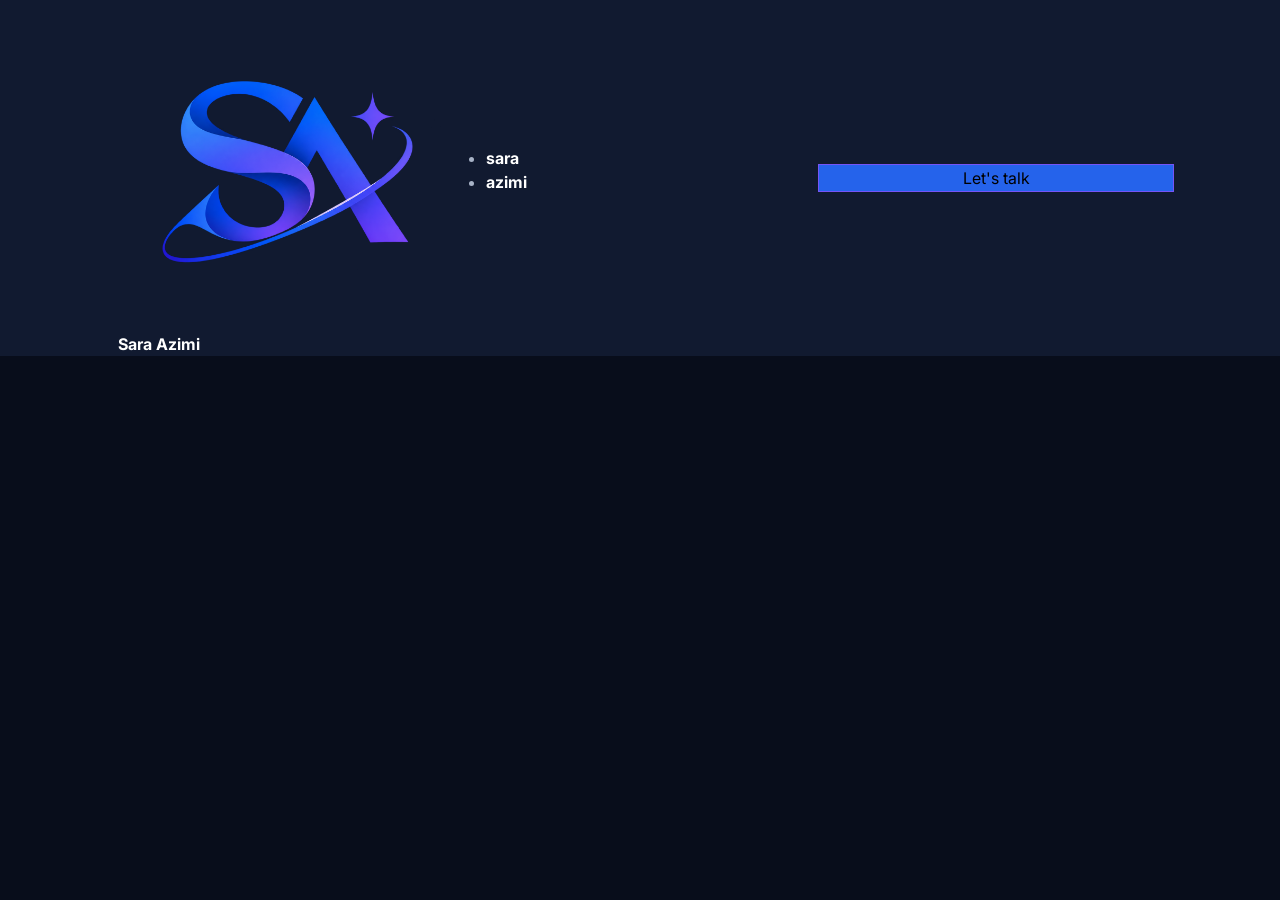
==== index.html @ 351f2549 "adding header to index for test" ====
<!DOCTYPE html>
<html lang="en">
<head>
    <meta charset="UTF-8">
    <meta name="viewport" content="width=device-width, initial-scale=1.0">
    <title>portfolio of sara azimi</title>
    <link rel="icon" type="image/png" href="assets/images/profile/sara-logo.png">
    <!-- font awesome -->
    <link
    rel="stylesheet"
    href="https://cdnjs.cloudflare.com/ajax/libs/font-awesome/6.7.2/css/all.min.css"
    >
    <!-- Bootstrap -->
    <link
    href="https://cdn.jsdelivr.net/npm/bootstrap@5.3.9/dist/css/bootstrap.min.css"
    rel="stylesheet">
     <!-- main css -->
    <link rel="stylesheet" href="assets/css/main-style.css">
     <!-- components css -->
    <link rel="stylesheet" href="assets/css/header.css">
</head>
<body>
    <div id="header"></div>



    

    <script src="https://cdn.jsdelivr.net/npm/bootstrap@5.3.9/dist/js/bootstrap.bundle.min.js"></script>
    <script src="assets/js/main.js"></script>
</body>
</html>
---- assets/css/main-style.css ----
/* Font Family */
@font-face {
    font-family: 'Inter-Regular';
    src: url('../fonts/Inter_18pt-Regular.woff2') format('woff2');
    font-weight: 400;
    font-style: normal;
}

@font-face {
    font-family: 'Inter-Medium';
    src: url('../fonts/Inter_18pt-Medium.woff2') format('woff2');
    font-weight: 500;
    font-style: normal;
}

@font-face {
    font-family: 'Inter-Bold';
    src: url('../fonts/Inter_18pt-Bold.woff2') format('woff2');
    font-weight: 700;
    font-style: normal;
}
@font-face {
    font-family: 'Inter-XBold';
    src: url('../fonts/Inter_18pt-ExtraBold.woff2') format('woff2');
    font-weight: 700;
    font-style: normal;
}


/* themes colors variables */
:root {

    /* Background Colors */
    --bg-primary: #080D1B;
    --bg-secondary: #111A30;
    --bg-card: #16213A;

    /* Text Colors */
    --text-primary: #FFFFFF;
    --text-secondary: #A8B3C7;

    /* Accent Colors */
    --color-primary: #2563EB;
    --color-secondary: #7654F6;

    /* Border */
    --border-color: #26334D;
}
[data-theme="light"] {

    /* Background Colors */
    --bg-primary: #FFFFFF;
    --bg-secondary:#dfdfdf;
    --bg-card: #2ff5eb;

    /* Text Colors */
    --text-primary: #111827;
    --text-secondary: #64748B;

    /* Accent Colors */
    --color-primary: #2563EB;
    --color-secondary: #50bdfc;

    /* Border */
    --border-color: #E2E8F0;
    /* Effects */
    --transition-default: 0.5s ease;
    --border-radius: 12px;
}

/* Common Styles */
*{
    box-sizing: border-box;
}
body {
    background-color: var(--bg-primary);
    color: var(--text-secondary);
    font-family: 'Inter-Regular', sans-serif;
    font-size: 16px;
}
h1, h2, h3, h4, h5, h6,
strong,span, b {
    font-family: 'Inter-Bold', sans-serif;
    color: var(--text-primary);
}
.card {
    background-color: var(--bg-card);
    border: 1px solid var(--border-color);
}

p {
    color: var(--text-secondary);
    line-height: 1.7;
}
a {
    text-decoration: none;
}
.bg-pr{
    background-color: var(--bg-primary);
}
.bg-sec{
     background-color: var(--bg-secondary);
      
}
.btn-main {
    background-color: var(--color-primary);
    border: 1px solid var(--color-secondary);
    border-radius: var(--border-radius);
}
.font-mid{
        font-family: 'Inter-Medium', sans-serif;
}
img {
    max-width: 100%;
    height: auto;
}
button,
input,
textarea,
select {
    font: inherit;
}
::selection {
    background-color: var(--color-primary);
    color: #FFFFFF;
}

:focus-visible ,:focus {
    outline: 2px solid var(--color-primary);
    outline-offset: 3px;
}
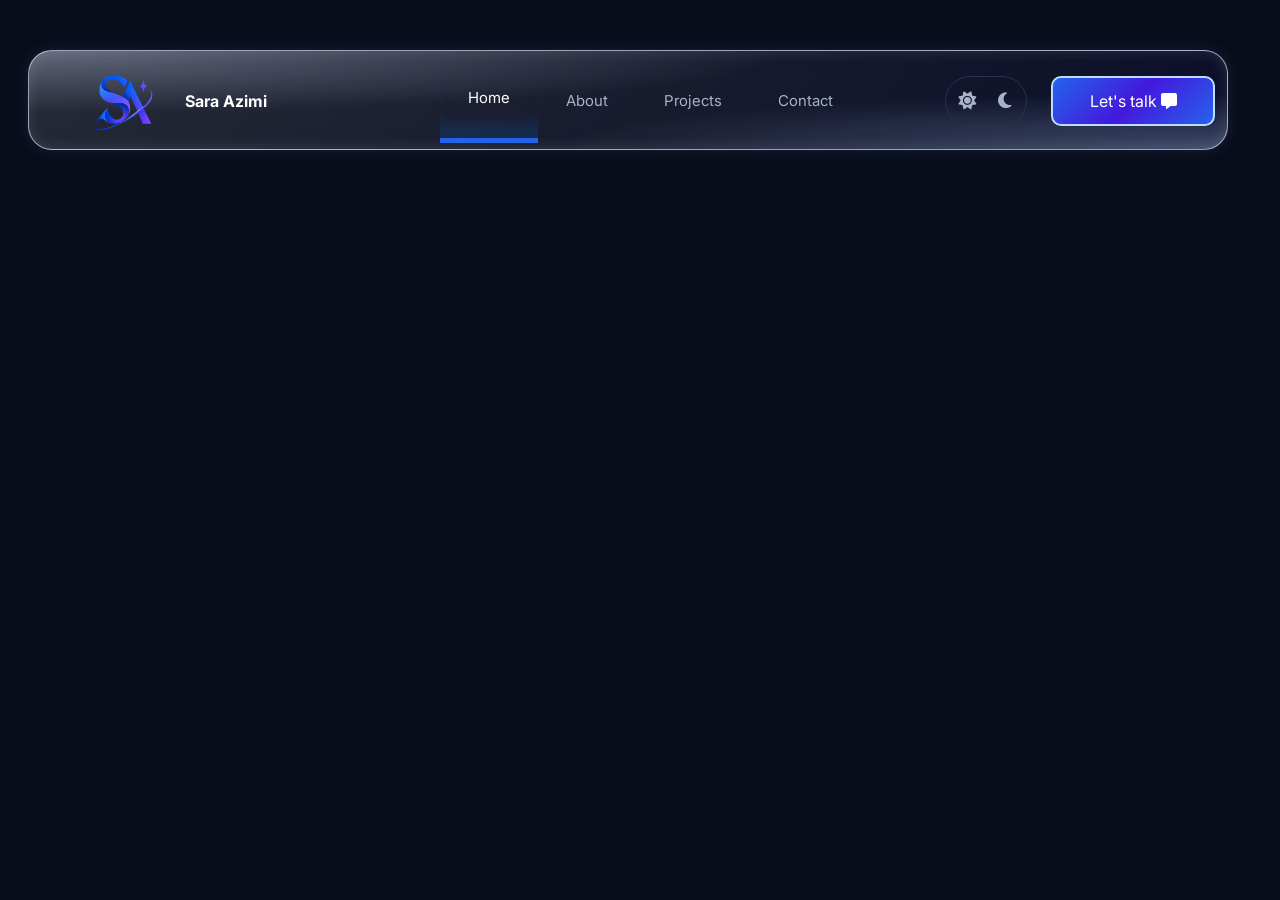
==== commit dd9308b4: "add style for header in larg manitors" ====
--- a/index.html
+++ b/index.html
@@ -1,32 +1,33 @@
-<!DOCTYPE html>
+<!doctype html>
 <html lang="en">
-<head>
-    <meta charset="UTF-8">
-    <meta name="viewport" content="width=device-width, initial-scale=1.0">
+  <head>
+    <meta charset="UTF-8" />
+    <meta name="viewport" content="width=device-width, initial-scale=1.0" />
     <title>portfolio of sara azimi</title>
-    <link rel="icon" type="image/png" href="assets/images/profile/sara-logo.png">
+    <link
+      rel="icon"
+      type="image/png"
+      href="./assets/images/profile/sara-logo.png"
+    />
     <!-- font awesome -->
     <link
-    rel="stylesheet"
-    href="https://cdnjs.cloudflare.com/ajax/libs/font-awesome/6.7.2/css/all.min.css"
-    >
+      rel="stylesheet"
+      href="https://cdnjs.cloudflare.com/ajax/libs/font-awesome/6.7.2/css/all.min.css"
+    />
     <!-- Bootstrap -->
     <link
-    href="https://cdn.jsdelivr.net/npm/bootstrap@5.3.9/dist/css/bootstrap.min.css"
-    rel="stylesheet">
-     <!-- main css -->
-    <link rel="stylesheet" href="assets/css/main-style.css">
-     <!-- components css -->
-    <link rel="stylesheet" href="assets/css/header.css">
-</head>
-<body>
+      href="https://cdn.jsdelivr.net/npm/bootstrap@5.3.9/dist/css/bootstrap.min.css"
+      rel="stylesheet"
+    />
+    <!-- main css -->
+    <link rel="stylesheet" href="assets/css/main-style.css" />
+    <!-- components css -->
+    <link rel="stylesheet" href="assets/css/header.css" />
+  </head>
+  <body>
     <div id="header"></div>
 
-
-
-    
-
     <script src="https://cdn.jsdelivr.net/npm/bootstrap@5.3.9/dist/js/bootstrap.bundle.min.js"></script>
-    <script src="assets/js/main.js"></script>
-</body>
-</html>+    <script src="assets/js/main.js" defer></script>
+  </body>
+</html>
--- a/assets/css/main-style.css
+++ b/assets/css/main-style.css
@@ -1,131 +1,158 @@
 /* Font Family */
 @font-face {
-    font-family: 'Inter-Regular';
-    src: url('../fonts/Inter_18pt-Regular.woff2') format('woff2');
-    font-weight: 400;
-    font-style: normal;
+  font-family: "Inter-Regular";
+  src: url("../fonts/Inter_18pt-Regular.woff2") format("woff2");
+  font-weight: 400;
+  font-style: normal;
 }
 
 @font-face {
-    font-family: 'Inter-Medium';
-    src: url('../fonts/Inter_18pt-Medium.woff2') format('woff2');
-    font-weight: 500;
-    font-style: normal;
+  font-family: "Inter-Medium";
+  src: url("../fonts/Inter_18pt-Medium.woff2") format("woff2");
+  font-weight: 500;
+  font-style: normal;
 }
 
 @font-face {
-    font-family: 'Inter-Bold';
-    src: url('../fonts/Inter_18pt-Bold.woff2') format('woff2');
-    font-weight: 700;
-    font-style: normal;
+  font-family: "Inter-Bold";
+  src: url("../fonts/Inter_18pt-Bold.woff2") format("woff2");
+  font-weight: 700;
+  font-style: normal;
 }
 @font-face {
-    font-family: 'Inter-XBold';
-    src: url('../fonts/Inter_18pt-ExtraBold.woff2') format('woff2');
-    font-weight: 700;
-    font-style: normal;
+  font-family: "Inter-XBold";
+  src: url("../fonts/Inter_18pt-ExtraBold.woff2") format("woff2");
+  font-weight: 700;
+  font-style: normal;
 }
-
 
 /* themes colors variables */
 :root {
+  /* Background Colors */
+  --bg-primary: #080d1b;
+  --bg-secondary: #111a30;
+  --bg-card: #16213a;
 
-    /* Background Colors */
-    --bg-primary: #080D1B;
-    --bg-secondary: #111A30;
-    --bg-card: #16213A;
+  /* glass colors  */
+  --glass-radial-top: rgba(210, 220, 255, 0.35);
+  --glass-radial-buttem: rgba(180, 210, 255, 0.3);
+  --glass-gradient-one: rgba(255, 255, 255, 0.12);
+  --glass-gradient-two: rgba(20, 20, 80, 0.25);
+  --glass-border: rgba(230, 235, 255, 0.65);
+  --glass-shadow-one: rgba(255, 255, 255, 0.12);
+  --glass-shadow-two: rgba(150, 170, 255, 0.12);
 
-    /* Text Colors */
-    --text-primary: #FFFFFF;
-    --text-secondary: #A8B3C7;
+  /* Text Colors */
+  --text-primary: #ffffff;
+  --text-secondary: #a8b3c7;
 
-    /* Accent Colors */
-    --color-primary: #2563EB;
-    --color-secondary: #7654F6;
+  /* Accent Colors */
+  --color-primary: #2563eb;
+  --color-secondary: #4318dd;
 
-    /* Border */
-    --border-color: #26334D;
+  /* Border */
+  --border-color: #26334d;
+  --border-color-sec: #bcddff;
 }
 [data-theme="light"] {
+  /* Background Colors */
+  --bg-primary: #ffffff;
+  --bg-secondary: #dfdfdf;
+  --bg-card: #2ff5eb;
 
-    /* Background Colors */
-    --bg-primary: #FFFFFF;
-    --bg-secondary:#dfdfdf;
-    --bg-card: #2ff5eb;
+  /* glass colors  */
+  --glass-radial-top: rgba(210, 220, 255, 0.35);
+  --glass-radial-buttem: rgba(180, 210, 255, 0.3);
+  --glass-gradient-one: rgba(255, 255, 255, 0.12);
+  --glass-gradient-two: rgba(20, 20, 80, 0.25);
+  --glass-border: rgba(230, 235, 255, 0.65);
+  --glass-shadow-one: rgba(255, 255, 255, 0.12);
+  --glass-shadow-two: rgba(150, 170, 255, 0.12);
 
-    /* Text Colors */
-    --text-primary: #111827;
-    --text-secondary: #64748B;
+  /* Text Colors */
+  --text-primary: #111827;
+  --text-secondary: #64748b;
 
-    /* Accent Colors */
-    --color-primary: #2563EB;
-    --color-secondary: #50bdfc;
+  /* Accent Colors */
+  --color-primary: #2563eb;
+  --color-secondary: #50bdfc;
 
-    /* Border */
-    --border-color: #E2E8F0;
-    /* Effects */
-    --transition-default: 0.5s ease;
-    --border-radius: 12px;
+  /* Border */
+  --border-color: #e2e8f0;
+  --border-color-sec: #86b1dd;
 }
 
 /* Common Styles */
-*{
-    box-sizing: border-box;
+* {
+  box-sizing: border-box;
 }
 body {
-    background-color: var(--bg-primary);
-    color: var(--text-secondary);
-    font-family: 'Inter-Regular', sans-serif;
-    font-size: 16px;
+  background-color: var(--bg-primary);
+  color: var(--text-secondary);
+  font-family: "Inter-Regular", sans-serif;
+  font-size: 16px;
 }
-h1, h2, h3, h4, h5, h6,
-strong,span, b {
-    font-family: 'Inter-Bold', sans-serif;
-    color: var(--text-primary);
+h1,
+h2,
+h3,
+h4,
+h5,
+h6,
+strong,
+span,
+b {
+  font-family: "Inter-Bold", sans-serif;
+  color: var(--text-primary);
 }
 .card {
-    background-color: var(--bg-card);
-    border: 1px solid var(--border-color);
+  background-color: var(--bg-card);
+  border: 1px solid var(--border-color);
 }
 
 p {
-    color: var(--text-secondary);
-    line-height: 1.7;
+  color: var(--text-secondary);
+  line-height: 1.7;
 }
 a {
-    text-decoration: none;
+  text-decoration: none;
 }
-.bg-pr{
-    background-color: var(--bg-primary);
+.bg-pr {
+  background-color: var(--bg-primary);
 }
-.bg-sec{
-     background-color: var(--bg-secondary);
-      
+.bg-sec {
+  background-color: var(--bg-secondary);
 }
 .btn-main {
-    background-color: var(--color-primary);
-    border: 1px solid var(--color-secondary);
-    border-radius: var(--border-radius);
+  color: var(--text-primary);
+  background: linear-gradient(
+    135deg,
+    var(--color-primary),
+    var(--color-secondary),
+    var(--color-primary)
+  );
+  border: 2px solid var(--border-color-sec) !important;
+  border-radius: 10px;
 }
-.font-mid{
-        font-family: 'Inter-Medium', sans-serif;
+.font-mid {
+  font-family: "Inter-Medium", sans-serif;
 }
 img {
-    max-width: 100%;
-    height: auto;
+  max-width: 100%;
+  height: auto;
 }
 button,
 input,
 textarea,
 select {
-    font: inherit;
+  font: inherit;
 }
 ::selection {
-    background-color: var(--color-primary);
-    color: #FFFFFF;
+  background-color: var(--color-primary);
+  color: #ffffff;
 }
 
-:focus-visible ,:focus {
-    outline: 2px solid var(--color-primary);
-    outline-offset: 3px;
-}+:focus-visible,
+:focus {
+  outline: 2px solid var(--color-primary);
+  outline-offset: 3px;
+}
--- a/assets/css/header.css
+++ b/assets/css/header.css
@@ -0,0 +1,93 @@
+.header {
+  max-height: 200px;
+}
+.head-logo {
+  width: 100px;
+  height: 100px;
+}
+.head-container {
+  margin: 50px;
+  max-width: 1200px;
+  height: 100px;
+  position: relative;
+  overflow: hidden;
+
+  background:
+    radial-gradient(
+      ellipse at top left,
+      var(--glass-radial-top),
+      transparent 45%
+    ),
+    radial-gradient(
+      ellipse at bottom right,
+      var(--glass-radial-buttem),
+      transparent 40%
+    ),
+    linear-gradient(
+      135deg,
+      var(--glass-gradient-one),
+      var(--glass-gradient-two)
+    );
+
+  backdrop-filter: blur(12px);
+  -webkit-backdrop-filter: blur(12px);
+
+  border: 1px solid var(--glass-border);
+  border-radius: 24px;
+
+  box-shadow:
+    inset 0 0 15px var(--glass-shadow-one),
+    0 0 15px var(--glass-shadow-two);
+}
+.head-nav {
+  display: flex;
+  justify-content: space-between;
+  align-items: center;
+}
+.head-item {
+  padding: 20px;
+}
+.head-item:has(.active) {
+  border-bottom: 5px solid var(--color-primary);
+  box-shadow: inset 0 -18px 10px -3px rgba(0, 112, 239, 0.15);
+}
+.active {
+  color: var(--text-primary) !important;
+}
+.nav-link {
+  font-size: 15px;
+  color: var(--text-secondary);
+}
+
+.theme-toggle {
+  display: flex;
+  align-items: center;
+  justify-content: center;
+  gap: 8px;
+
+  padding: 6px;
+  border: none;
+  border-radius: 50px;
+
+  background-color: var(--secondary-bg);
+  color: var(--text-color);
+
+  cursor: pointer;
+  border: 1px solid var(--border-color);
+}
+
+.theme-toggle i {
+  width: 36px;
+  height: 36px;
+
+  display: flex;
+  align-items: center;
+  justify-content: center;
+
+  border-radius: 50%;
+  font-size: 18px;
+}
+
+.head-btn {
+  height: 50px;
+}
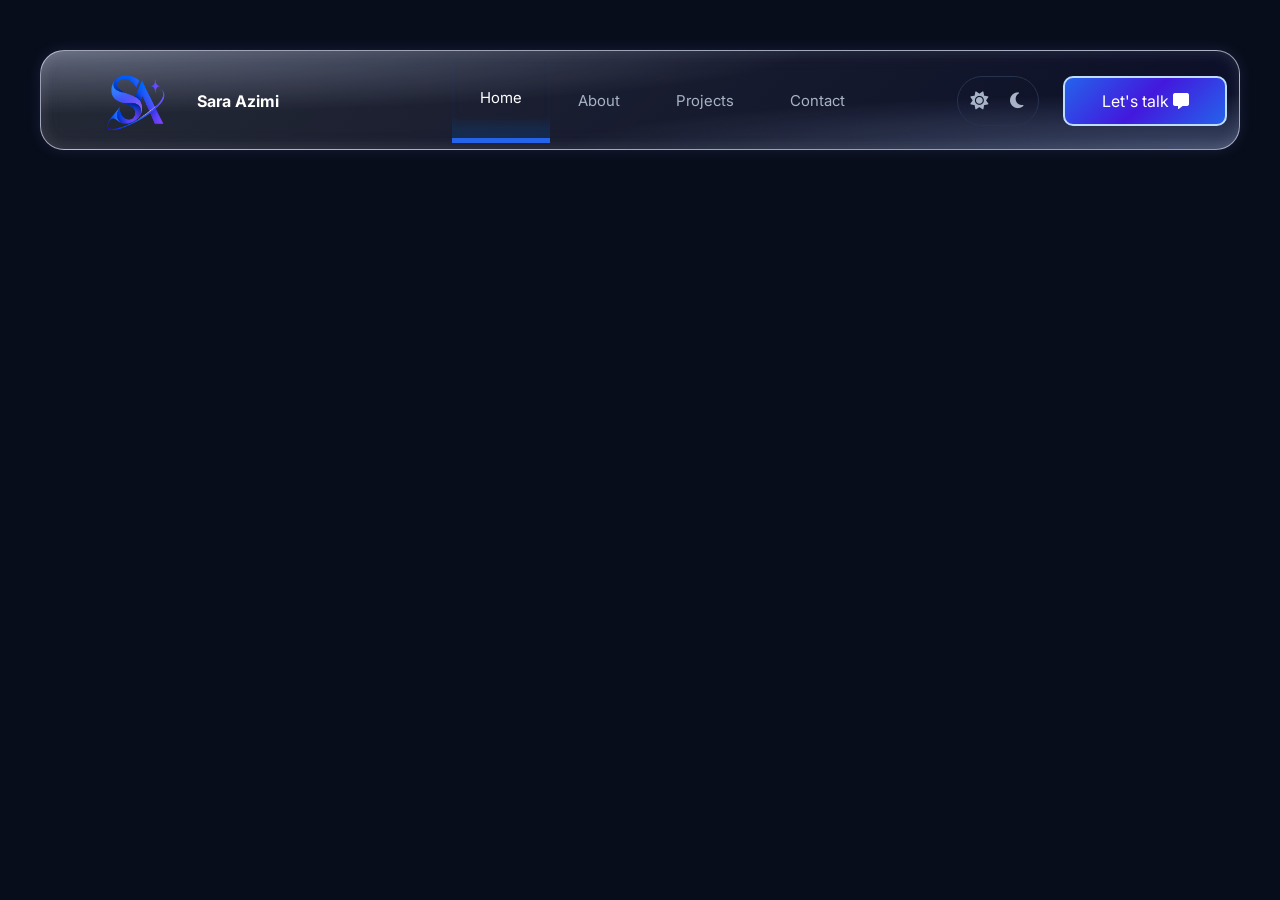
==== commit 21c71cad: "correct the placement of header" ====
--- a/index.html
+++ b/index.html
@@ -25,7 +25,10 @@
     <link rel="stylesheet" href="assets/css/header.css" />
   </head>
   <body>
-    <div id="header"></div>
+    <div
+      id="header"
+      class="d-flex justify-content-center align-items-center"
+    ></div>
 
     <script src="https://cdn.jsdelivr.net/npm/bootstrap@5.3.9/dist/js/bootstrap.bundle.min.js"></script>
     <script src="assets/js/main.js" defer></script>
--- a/assets/css/main-style.css
+++ b/assets/css/main-style.css
@@ -156,3 +156,34 @@
   outline: 2px solid var(--color-primary);
   outline-offset: 3px;
 }
+
+.glass-box {
+  position: relative;
+  overflow: hidden;
+  background:
+    radial-gradient(
+      ellipse at top left,
+      var(--glass-radial-top),
+      transparent 45%
+    ),
+    radial-gradient(
+      ellipse at bottom right,
+      var(--glass-radial-buttem),
+      transparent 40%
+    ),
+    linear-gradient(
+      135deg,
+      var(--glass-gradient-one),
+      var(--glass-gradient-two)
+    );
+
+  backdrop-filter: blur(12px);
+  -webkit-backdrop-filter: blur(12px);
+
+  border: 1px solid var(--glass-border);
+  border-radius: 24px;
+
+  box-shadow:
+    inset 0 0 15px var(--glass-shadow-one),
+    0 0 15px var(--glass-shadow-two);
+}
--- a/assets/css/header.css
+++ b/assets/css/header.css
@@ -1,4 +1,4 @@
-.header {
+header {
   max-height: 200px;
 }
 .head-logo {
@@ -6,38 +6,10 @@
   height: 100px;
 }
 .head-container {
-  margin: 50px;
+  margin-top: 50px;
+  margin-bottom: 50px;
   max-width: 1200px;
   height: 100px;
-  position: relative;
-  overflow: hidden;
-
-  background:
-    radial-gradient(
-      ellipse at top left,
-      var(--glass-radial-top),
-      transparent 45%
-    ),
-    radial-gradient(
-      ellipse at bottom right,
-      var(--glass-radial-buttem),
-      transparent 40%
-    ),
-    linear-gradient(
-      135deg,
-      var(--glass-gradient-one),
-      var(--glass-gradient-two)
-    );
-
-  backdrop-filter: blur(12px);
-  -webkit-backdrop-filter: blur(12px);
-
-  border: 1px solid var(--glass-border);
-  border-radius: 24px;
-
-  box-shadow:
-    inset 0 0 15px var(--glass-shadow-one),
-    0 0 15px var(--glass-shadow-two);
 }
 .head-nav {
   display: flex;
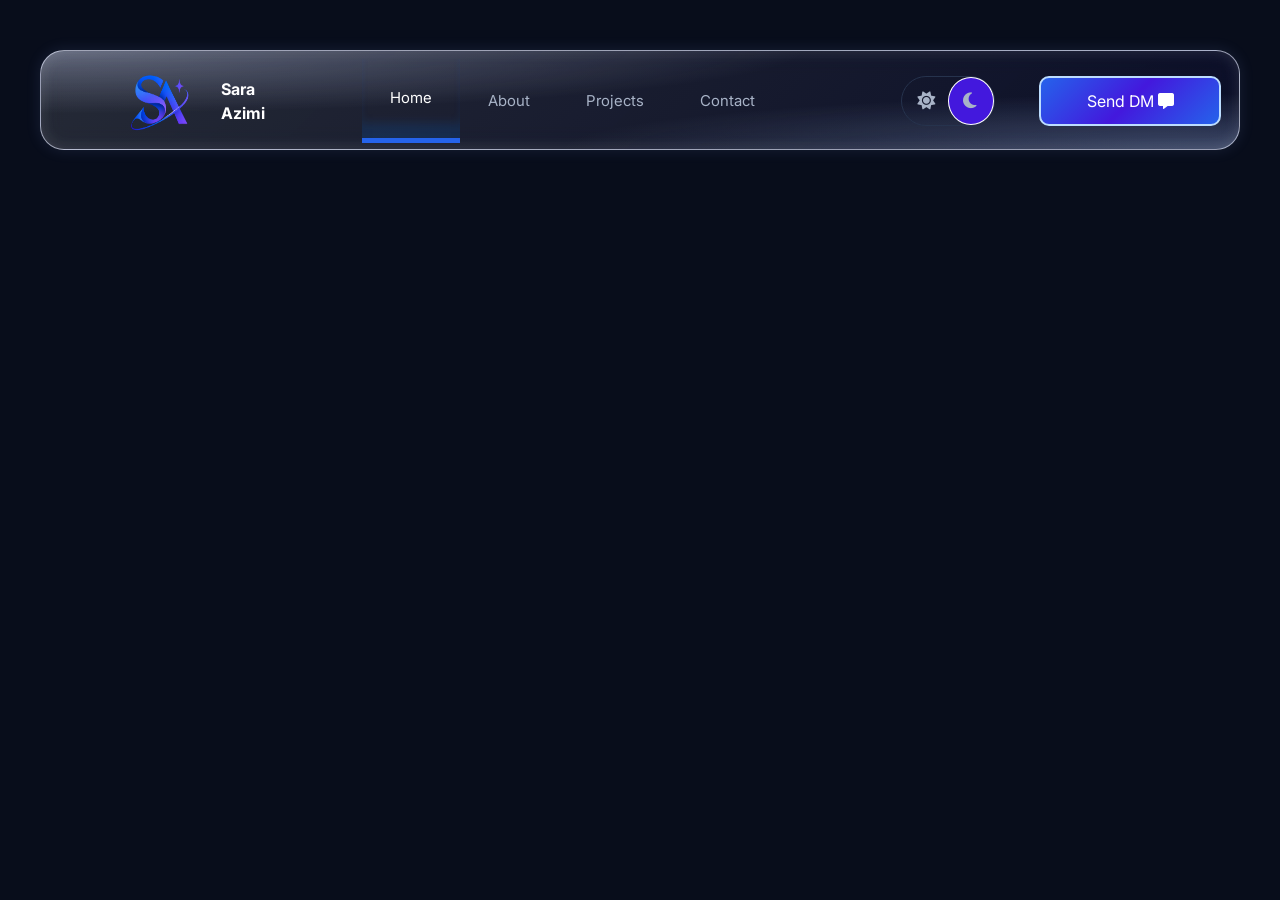
==== commit 37151124: "adding theme switch ability" ====
--- a/index.html
+++ b/index.html
@@ -1,5 +1,5 @@
 <!doctype html>
-<html lang="en">
+<html lang="en" data-theme="dark">
   <head>
     <meta charset="UTF-8" />
     <meta name="viewport" content="width=device-width, initial-scale=1.0" />
--- a/assets/css/main-style.css
+++ b/assets/css/main-style.css
@@ -54,7 +54,7 @@
   --border-color: #26334d;
   --border-color-sec: #bcddff;
 }
-[data-theme="light"] {
+:root[data-theme="light"] {
   /* Background Colors */
   --bg-primary: #ffffff;
   --bg-secondary: #dfdfdf;
@@ -187,3 +187,9 @@
     inset 0 0 15px var(--glass-shadow-one),
     0 0 15px var(--glass-shadow-two);
 }
+/* transition for theme */
+body {
+    transition:
+        background-color 0.5s ease,
+        color 0.5s ease;
+}
--- a/assets/css/header.css
+++ b/assets/css/header.css
@@ -1,3 +1,4 @@
+/* containers styles */
 header {
   max-height: 200px;
 }
@@ -9,8 +10,10 @@
   margin-top: 50px;
   margin-bottom: 50px;
   max-width: 1200px;
+  padding: 0 30px;
   height: 100px;
 }
+/* navigation styles */
 .head-nav {
   display: flex;
   justify-content: space-between;
@@ -31,8 +34,13 @@
   color: var(--text-secondary);
 }
 
+/* head buttens */
 .theme-toggle {
+  width: fit-content;
   display: flex;
+   position: relative;
+  flex-direction: row;
+  flex-wrap: nowrap;
   align-items: center;
   justify-content: center;
   gap: 8px;
@@ -40,18 +48,30 @@
   padding: 6px;
   border: none;
   border-radius: 50px;
-
-  background-color: var(--secondary-bg);
+  background-color: transparent;
   color: var(--text-color);
 
   cursor: pointer;
   border: 1px solid var(--border-color);
 }
-
+.theme-background {
+    background-color: var(--color-secondary);
+    border:1px solid #FFFF;
+    border-radius:50%;
+    position: absolute;
+    z-index: 0;
+    transform: translateX(50%);
+    transition: transform 0.5s ease;
+}
+[data-theme="light"] .theme-background {
+    transform: translateX(-50%);
+}
 .theme-toggle i {
   width: 36px;
   height: 36px;
 
+   position: relative;
+    z-index: 1;
   display: flex;
   align-items: center;
   justify-content: center;
@@ -60,6 +80,9 @@
   font-size: 18px;
 }
 
+.menu-bars {
+  font-size: 20px;
+}
 .head-btn {
   height: 50px;
 }
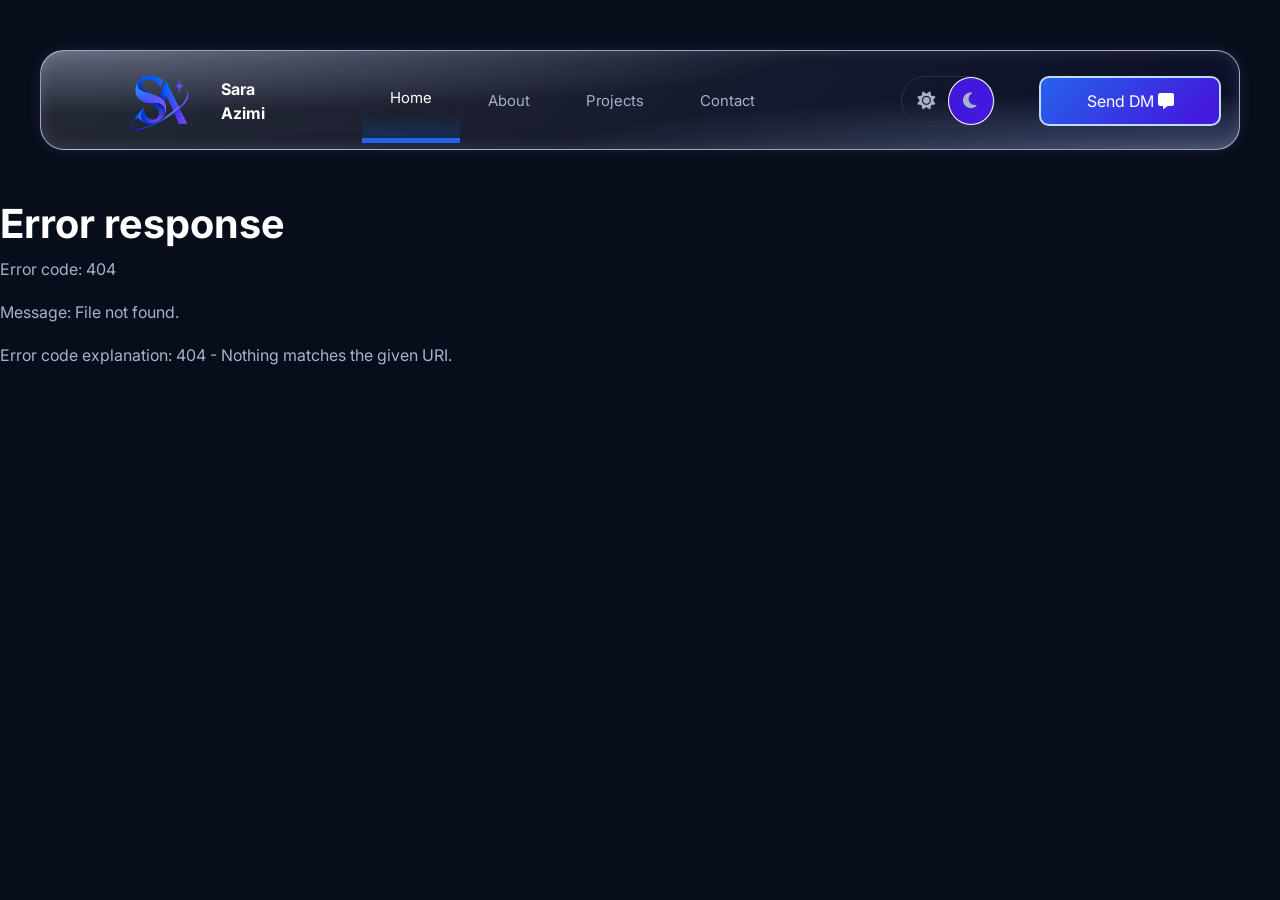
==== commit ceda8751: "add new colors to root and add footer fetch" ====
--- a/index.html
+++ b/index.html
@@ -29,7 +29,25 @@
       id="header"
       class="d-flex justify-content-center align-items-center"
     ></div>
+    <!-- menu sidebar -->
+    <div class="sidebar">
+      <div class="row justify-content-start">
+        <button class="close-butten"><i class="fa-solid fa-xmark"></i></button>
 
+        <nav
+          class="container-fluid mobile-navigation justify-content-center"
+        ></nav>
+      </div>
+    </div>
+    <div class="backdrop"></div>
+
+    <!-- main content -->
+
+
+    <!-- footer component -->
+     <div id="footer"></div>
+
+     <!-- scripts -->
     <script src="https://cdn.jsdelivr.net/npm/bootstrap@5.3.9/dist/js/bootstrap.bundle.min.js"></script>
     <script src="assets/js/main.js" defer></script>
   </body>
--- a/assets/css/main-style.css
+++ b/assets/css/main-style.css
@@ -50,6 +50,12 @@
   --color-primary: #2563eb;
   --color-secondary: #4318dd;
 
+  --primary-purple: #8256FD;
+    --purple-dark: #6A47FD;
+    --purple-light: #A78BFA;
+    --purple-glow: rgba(130, 86, 253, 0.35);
+
+
   /* Border */
   --border-color: #26334d;
   --border-color-sec: #bcddff;
@@ -58,7 +64,7 @@
   /* Background Colors */
   --bg-primary: #ffffff;
   --bg-secondary: #dfdfdf;
-  --bg-card: #2ff5eb;
+  --bg-card: #2fd4f5;
 
   /* glass colors  */
   --glass-radial-top: rgba(210, 220, 255, 0.35);
@@ -77,10 +83,17 @@
   --color-primary: #2563eb;
   --color-secondary: #50bdfc;
 
+  --primary-purple: #8256FD;
+    --purple-dark: #6A47FD;
+    --purple-light: #A78BFA;
+    --purple-glow: rgba(130, 86, 253, 0.35);
+
+
   /* Border */
-  --border-color: #e2e8f0;
+  --border-color: #a3a3a3;
   --border-color-sec: #86b1dd;
-}
+
+  }
 
 /* Common Styles */
 * {
@@ -91,6 +104,9 @@
   color: var(--text-secondary);
   font-family: "Inter-Regular", sans-serif;
   font-size: 16px;
+  transition:
+    background-color 0.5s ease,
+    color 0.5s ease;
 }
 h1,
 h2,
@@ -123,6 +139,7 @@
   background-color: var(--bg-secondary);
 }
 .btn-main {
+  text-align: center;
   color: var(--text-primary);
   background: linear-gradient(
     135deg,
@@ -130,8 +147,13 @@
     var(--color-secondary),
     var(--color-primary)
   );
+   background-size: 200% 100%;
+    background-position: left;
+    transition: background-position 0.4s ease;
   border: 2px solid var(--border-color-sec) !important;
   border-radius: 10px;
+  transition: background 0.3s ease;
+  
 }
 .font-mid {
   font-family: "Inter-Medium", sans-serif;
@@ -187,9 +209,9 @@
     inset 0 0 15px var(--glass-shadow-one),
     0 0 15px var(--glass-shadow-two);
 }
-/* transition for theme */
-body {
-    transition:
-        background-color 0.5s ease,
-        color 0.5s ease;
+
+
+/* hover styles */
+.btn-main:hover {
+background-position: right;
 }
--- a/assets/css/header.css
+++ b/assets/css/header.css
@@ -14,15 +14,24 @@
   height: 100px;
 }
 /* navigation styles */
-.head-nav {
+.deckstop-menu .head-nav {
   display: flex;
   justify-content: space-between;
   align-items: center;
 }
-.head-item {
+.deckstop-menu .head-item {
+  transform: scale(1);
+  transition: transform 0.3s ease;
   padding: 20px;
 }
-.head-item:has(.active) {
+.deckstop-menu .head-item:hover {
+  transform: scale(1.5);
+}
+.deckstop-menu .head-item:hover a {
+  color: var(--text-primary) !important;
+}
+
+.deckstop-menu .head-item:has(.active) {
   border-bottom: 5px solid var(--color-primary);
   box-shadow: inset 0 -18px 10px -3px rgba(0, 112, 239, 0.15);
 }
@@ -38,7 +47,7 @@
 .theme-toggle {
   width: fit-content;
   display: flex;
-   position: relative;
+  position: relative;
   flex-direction: row;
   flex-wrap: nowrap;
   align-items: center;
@@ -55,23 +64,23 @@
   border: 1px solid var(--border-color);
 }
 .theme-background {
-    background-color: var(--color-secondary);
-    border:1px solid #FFFF;
-    border-radius:50%;
-    position: absolute;
-    z-index: 0;
-    transform: translateX(50%);
-    transition: transform 0.5s ease;
+  background-color: var(--color-secondary);
+  border: 1px solid #ffff;
+  border-radius: 50%;
+  position: absolute;
+  z-index: 0;
+  transform: translateX(50%);
+  transition: transform 0.5s ease;
 }
 [data-theme="light"] .theme-background {
-    transform: translateX(-50%);
+  transform: translateX(-50%);
 }
 .theme-toggle i {
   width: 36px;
   height: 36px;
 
-   position: relative;
-    z-index: 1;
+  position: relative;
+  z-index: 1;
   display: flex;
   align-items: center;
   justify-content: center;
@@ -86,3 +95,63 @@
 .head-btn {
   height: 50px;
 }
+
+/* sidbar styles */
+.mobile-navigation .head-nav {
+  display: flex;
+  justify-content: center;
+  align-items: center;
+}
+.mobile-navigation .head-item {
+  width: 100%;
+  padding: 30px;
+  text-align: center;
+}
+.mobile-navigation li:has(.active) {
+  border-right: 5px solid var(--color-primary);
+  box-shadow: inset 0 -18px 10px -3px rgba(0, 112, 239, 0.15);
+}
+
+.sidebar {
+  background-color: var(--bg-secondary);
+  position: fixed;
+  top: 0;
+  right: 0;
+  height: 100vh;
+  width: 280px;
+  z-index: 998;
+  transform: translateX(100%);
+}
+body:has(.menu-openner[aria-expanded="true"]) .sidebar {
+  transform: translateX(0%);
+  transition: transform 0.5s ease;
+}
+body:has(.menu-openner[aria-expanded="false"]) .sidebar {
+  transition: transform 0.5s ease;
+}
+
+.close-butten {
+  margin-left: 15px;
+  background-color: rgb(199, 53, 53);
+  color: var(--text-primary);
+  width: fit-content;
+  font-size: 20px;
+  border: 3px solid #ffc7c7;
+  border-radius: 10px;
+}
+
+.backdrop {
+  position: fixed;
+  inset: 0;
+  background-color: rgba(0, 0, 0, 0.5);
+  opacity: 0;
+  visibility: hidden;
+  transition:
+    opacity 0.3s ease,
+    visibility 0.3s ease;
+  z-index: -1;
+}
+body:has(.menu-openner[aria-expanded="true"]) .backdrop {
+  opacity: 1;
+  visibility: visible;
+}
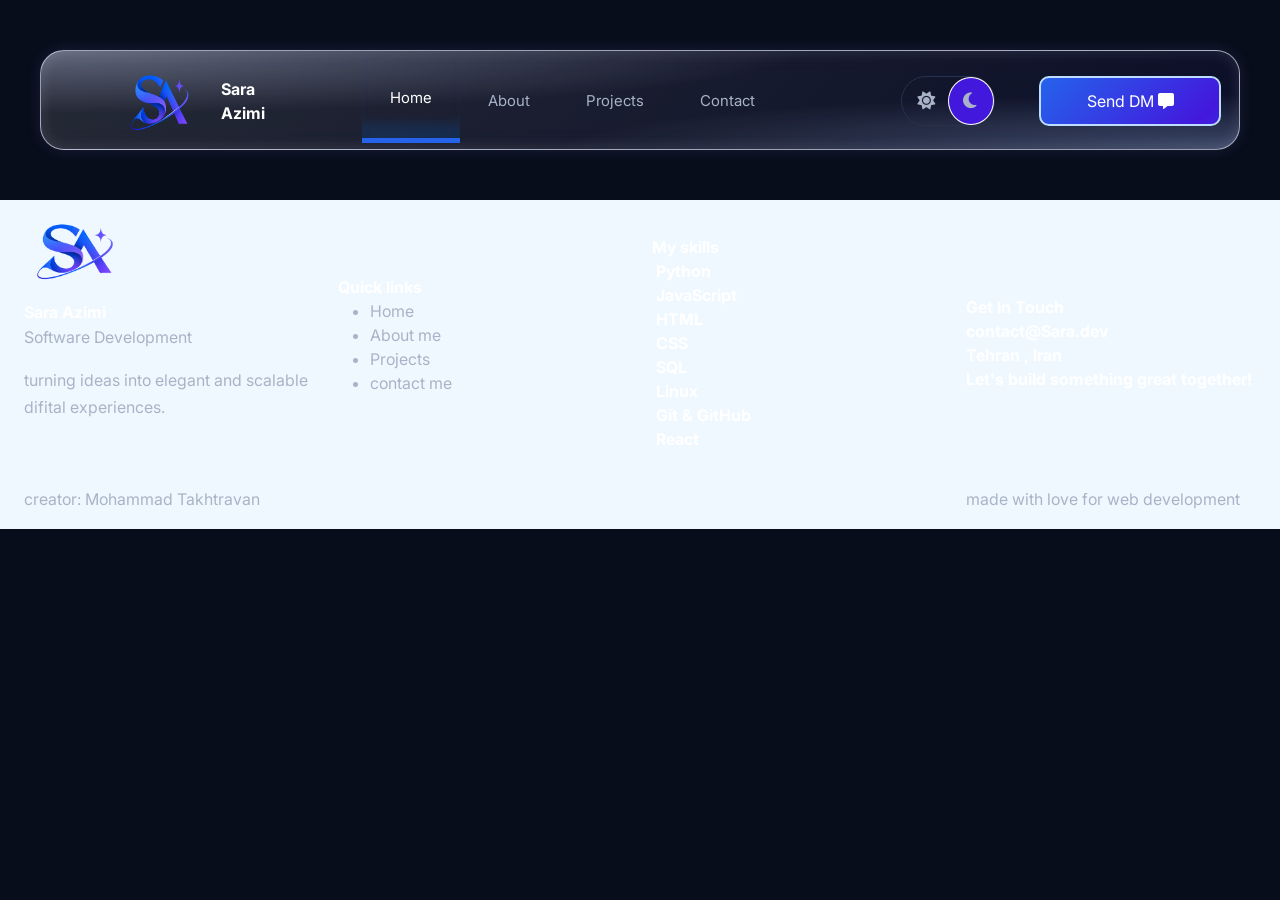
==== commit 5403b764: "revealing footer" ====
--- a/index.html
+++ b/index.html
@@ -23,6 +23,7 @@
     <link rel="stylesheet" href="assets/css/main-style.css" />
     <!-- components css -->
     <link rel="stylesheet" href="assets/css/header.css" />
+    <link rel="stylesheet" href="assets/css/footer.css" />
   </head>
   <body>
     <div
@@ -43,9 +44,8 @@
 
     <!-- main content -->
 
-
     <!-- footer component -->
-     <div id="footer"></div>
+     <div id="footer" class="d-flex justify-content-center align-items-center footer-pose"></div>
 
      <!-- scripts -->
     <script src="https://cdn.jsdelivr.net/npm/bootstrap@5.3.9/dist/js/bootstrap.bundle.min.js"></script>
--- a/assets/css/main-style.css
+++ b/assets/css/main-style.css
@@ -214,4 +214,5 @@
 /* hover styles */
 .btn-main:hover {
 background-position: right;
-}+}
+
--- a/assets/css/footer.css
+++ b/assets/css/footer.css
@@ -0,0 +1,13 @@
+.footer-pose{
+    margin-bottom: 0;
+}
+.f-contain{
+   margin-bottom: 0px;
+   background-color: aliceblue;
+   
+}
+
+.f-logo{
+     width: 100px;
+     height: 100px;
+}
